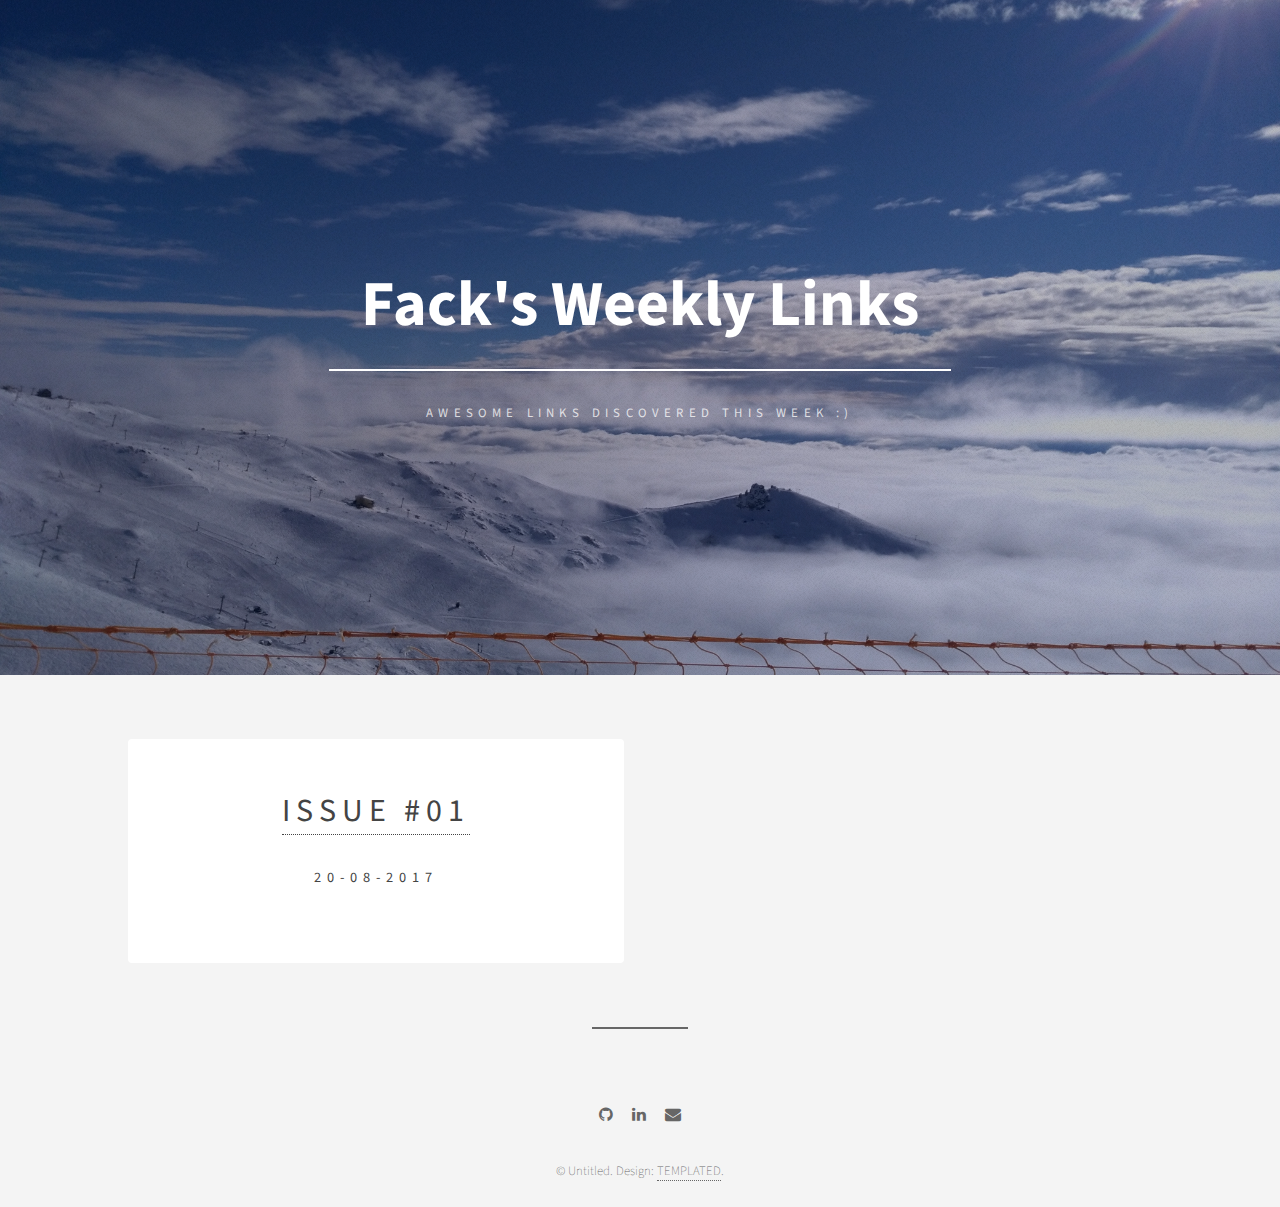
==== index.html @ d1f55b64 "initial commit - first issue" ====
<!DOCTYPE HTML>
<!--
	Epilogue by TEMPLATED
	templated.co @templatedco
	Released for free under the Creative Commons Attribution 3.0 license (templated.co/license)
-->
<html>
	<head>
		<title>Weekly Links</title>
		<meta charset="utf-8" />
		<meta name="viewport" content="width=device-width, initial-scale=1" />
		<link rel="stylesheet" href="assets/css/main.css" />
	</head>
  <body>
    <!-- Header -->
    <header id="header" class="alt">
      <div class="inner">
        <h1><a href="./index.html">Fack's Weekly Links</a></h1>
        <p>Awesome links discovered this week :)</p>
      </div>
    </header>

    <!-- Wrapper -->
    <div id="wrapper">
      <!-- Items -->
      <section class="main items">
        <article class="item">
          <h1><a href="./issues/01.html">Issue #01</a></h1>
          <h5>20-08-2017</h2>
        </article>
      </section>
      <!-- Footer -->
      <footer id="footer">
        <ul class="icons">
          <li><a href="https://github.com/Fblind" class="icon fa-github"><span class="label">Github</span></a></li>
          <li><a href="https://www.linkedin.com/in/facundo-soria-guerrero-425a5695" class="icon fa-linkedin"><span class="label">LinkedIn</span></a></li>
          <li><a href="mailto:fblind@gmail.com" class="icon fa-envelope"><span class="label">Email</span></a></li>
        </ul>
        <p class="copyright">&copy; Untitled. Design: <a href="https://templated.co">TEMPLATED</a>.</p>
      </footer>
    </div>

		<!-- Scripts -->
    <script src="assets/js/jquery.min.js"></script>
    <script src="assets/js/skel.min.js"></script>
    <script src="assets/js/util.js"></script>
    <script src="assets/js/main.js"></script>
	</body>
</html>
---- assets/css/main.css ----
@import url(font-awesome.min.css);
@import url("https://fonts.googleapis.com/css?family=Pacifico|Source+Sans+Pro:200,400");

/*
	Epilogue by TEMPLATED
	templated.co @templatedco
	Released for free under the Creative Commons Attribution 3.0 license (templated.co/license)
*/

/* Reset */

	html, body, div, span, applet, object, iframe, h1, h2, h3, h4, h5, h6, p, blockquote, pre, a, abbr, acronym, address, big, cite, code, del, dfn, em, img, ins, kbd, q, s, samp, small, strike, strong, sub, sup, tt, var, b, u, i, center, dl, dt, dd, ol, ul, li, fieldset, form, label, legend, table, caption, tbody, tfoot, thead, tr, th, td, article, aside, canvas, details, embed, figure, figcaption, footer, header, hgroup, menu, nav, output, ruby, section, summary, time, mark, audio, video {
		margin: 0;
		padding: 0;
		border: 0;
		font-size: 100%;
		font: inherit;
		vertical-align: baseline;
	}

	article, aside, details, figcaption, figure, footer, header, hgroup, menu, nav, section {
		display: block;
	}

	body {
		line-height: 1;
	}

	ol, ul {
		list-style: none;
	}

	blockquote, q {
		quotes: none;
	}

	blockquote:before, blockquote:after, q:before, q:after {
		content: '';
		content: none;
	}

	table {
		border-collapse: collapse;
		border-spacing: 0;
	}

	body {
		-webkit-text-size-adjust: none;
	}

/* Box Model */

	*, *:before, *:after {
		-moz-box-sizing: border-box;
		-webkit-box-sizing: border-box;
		box-sizing: border-box;
	}

/* Basic */

	@-ms-viewport {
		width: device-width;
	}

	body {
		-ms-overflow-style: scrollbar;
	}

	@media screen and (max-width: 480px) {

		html, body {
			min-width: 320px;
		}

	}

	body {
		background: #f4f4f4;
	}

		body.is-loading *, body.is-loading *:before, body.is-loading *:after {
			-moz-animation: none !important;
			-webkit-animation: none !important;
			-ms-animation: none !important;
			animation: none !important;
			-moz-transition: none !important;
			-webkit-transition: none !important;
			-ms-transition: none !important;
			transition: none !important;
		}

/* Type */

	body {
		background-color: #f4f4f4;
		color: #666666;
	}

	body, input, select, textarea {
		font-family: "Source Sans Pro", Helvetica, sans-serif;
		font-size: 17pt;
		font-weight: 200;
		line-height: 1.65;
	}

		@media screen and (max-width: 1680px) {

			body, input, select, textarea {
				font-size: 13pt;
			}

		}

		@media screen and (max-width: 1280px) {

			body, input, select, textarea {
				font-size: 12pt;
			}

		}

		@media screen and (max-width: 360px) {

			body, input, select, textarea {
				font-size: 11pt;
			}

		}

	a {
		-moz-transition: color 0.2s ease, border-bottom-color 0.2s ease;
		-webkit-transition: color 0.2s ease, border-bottom-color 0.2s ease;
		-ms-transition: color 0.2s ease, border-bottom-color 0.2s ease;
		transition: color 0.2s ease, border-bottom-color 0.2s ease;
		text-decoration: none;
		border-bottom: dotted 1px;
	}

		a:hover {
			border-bottom-color: transparent;
		}

	strong, b {
		font-weight: 400;
	}

	em, i {
		font-style: italic;
	}

	p {
		margin: 0 0 2em 0;
	}

	h1, h2, h3, h4, h5, h6 {
		font-weight: 400;
		line-height: 1.5;
		margin: 0 0 1em 0;
		text-transform: uppercase;
		letter-spacing: 0.375rem;
	}

		h1 a, h2 a, h3 a, h4 a, h5 a, h6 a {
			color: inherit;
			text-decoration: none;
		}

	h1 {
		font-size: 2em;
	}

	h2 {
		font-size: 1.75em;
	}

	h3 {
		font-size: 1.25em;
	}

	h4 {
		font-size: 1em;
	}

	h5 {
		font-size: 0.9em;
	}

	h6 {
		font-size: 0.7em;
	}

	@media screen and (max-width: 736px) {

		h1 {
			font-size: 1.5em;
		}

		h2 {
			font-size: 1.25em;
		}

		h3 {
			font-size: 1em;
		}

	}

	sub {
		font-size: 0.8em;
		position: relative;
		top: 0.5em;
	}

	sup {
		font-size: 0.8em;
		position: relative;
		top: -0.5em;
	}

	blockquote {
		border-left: solid 4px;
		font-style: italic;
		margin: 0 0 2em 0;
		padding: 0.5em 0 0.5em 2em;
	}

	code {
		border-radius: 4px;
		border: solid 1px;
		font-family: "Courier New", monospace;
		font-size: 0.9em;
		margin: 0 0.25em;
		padding: 0.25em 0.65em;
	}

	pre {
		-webkit-overflow-scrolling: touch;
		font-family: "Courier New", monospace;
		font-size: 0.9em;
		margin: 0 0 2em 0;
	}

		pre code {
			display: block;
			line-height: 1.75;
			padding: 1em 1.5em;
			overflow-x: auto;
		}

	hr {
		border: 0;
		border-bottom: solid 1px;
		margin: 2em 0;
	}

		hr.major {
			margin: 3em 0;
		}

	.align-left {
		text-align: left;
	}

	.align-center {
		text-align: center;
	}

	.align-right {
		text-align: right;
	}

	input, select, textarea {
		color: #444444;
	}

	a {
		color: inherit;
	}

		a:hover {
			color: #EF6480 !important;
		}

	strong, b {
		color: #444444;
	}

	h1, h2, h3, h4, h5, h6 {
		color: #444444;
	}

	blockquote {
		border-left-color: #666666;
	}

	code {
		background: rgba(144, 144, 144, 0.075);
		border-color: #666666;
	}

	hr {
		border-bottom-color: #666666;
	}

/* Box */

	.box {
		border-radius: 4px;
		border: solid 1px;
		margin-bottom: 2em;
		padding: 1.5em;
	}

		.box > :last-child,
		.box > :last-child > :last-child,
		.box > :last-child > :last-child > :last-child {
			margin-bottom: 0;
		}

		.box.alt {
			border: 0;
			border-radius: 0;
			padding: 0;
		}

	.box {
		border-color: #666666;
	}

/* Button */

	input[type="submit"],
	input[type="reset"],
	input[type="button"],
	button,
	.button {
		-moz-appearance: none;
		-webkit-appearance: none;
		-ms-appearance: none;
		appearance: none;
		-moz-transition: box-shadow 0.2s ease-in-out, background-color 0.2s ease-in-out, color 0.2s ease-in-out;
		-webkit-transition: box-shadow 0.2s ease-in-out, background-color 0.2s ease-in-out, color 0.2s ease-in-out;
		-ms-transition: box-shadow 0.2s ease-in-out, background-color 0.2s ease-in-out, color 0.2s ease-in-out;
		transition: box-shadow 0.2s ease-in-out, background-color 0.2s ease-in-out, color 0.2s ease-in-out;
		border-radius: 4px;
		border: 0;
		cursor: pointer;
		display: inline-block;
		font-weight: 400;
		height: 3.5em;
		line-height: 3.5em;
		padding: 0 2em 0 2.375em;
		text-align: center;
		text-decoration: none;
		white-space: nowrap;
		text-transform: uppercase;
		letter-spacing: 0.325em;
		font-size: 0.725em;
	}

		input[type="submit"].icon:before,
		input[type="reset"].icon:before,
		input[type="button"].icon:before,
		button.icon:before,
		.button.icon:before {
			margin-right: 0.5em;
		}

		input[type="submit"].fit,
		input[type="reset"].fit,
		input[type="button"].fit,
		button.fit,
		.button.fit {
			display: block;
			margin: 0 0 1em 0;
			width: 100%;
		}

		input[type="submit"].big,
		input[type="reset"].big,
		input[type="button"].big,
		button.big,
		.button.big {
			font-size: 0.8em;
			padding: 0 2.5em 0 2.875em;
			height: 3.75em;
			line-height: 3.75em;
		}

		input[type="submit"].disabled, input[type="submit"]:disabled,
		input[type="reset"].disabled,
		input[type="reset"]:disabled,
		input[type="button"].disabled,
		input[type="button"]:disabled,
		button.disabled,
		button:disabled,
		.button.disabled,
		.button:disabled {
			-moz-pointer-events: none;
			-webkit-pointer-events: none;
			-ms-pointer-events: none;
			pointer-events: none;
			opacity: 0.25;
		}

		@media screen and (max-width: 480px) {

			input[type="submit"],
			input[type="reset"],
			input[type="button"],
			button,
			.button {
				padding: 0;
			}

		}

	input[type="submit"],
	input[type="reset"],
	input[type="button"],
	button,
	.button {
		background-color: transparent;
		box-shadow: inset 0 0 0 2px #666666;
		color: #444444 !important;
	}

		input[type="submit"]:hover,
		input[type="reset"]:hover,
		input[type="button"]:hover,
		button:hover,
		.button:hover {
			color: #EF6480 !important;
			box-shadow: inset 0 0 0 2px #EF6480;
		}

		input[type="submit"]:active,
		input[type="reset"]:active,
		input[type="button"]:active,
		button:active,
		.button:active {
			background-color: rgba(239, 100, 128, 0.15);
		}

		input[type="submit"].icon:before,
		input[type="reset"].icon:before,
		input[type="button"].icon:before,
		button.icon:before,
		.button.icon:before {
			color: #999999;
		}

/* Form */

	form {
		margin: 0 0 2em 0;
	}

	label {
		display: block;
		font-size: 0.9em;
		font-weight: 400;
		margin: 0 0 1em 0;
	}

	input[type="text"],
	input[type="password"],
	input[type="email"],
	select,
	textarea {
		-moz-appearance: none;
		-webkit-appearance: none;
		-ms-appearance: none;
		appearance: none;
		border-radius: 4px;
		border: none;
		border: solid 1px;
		color: inherit;
		display: block;
		outline: 0;
		padding: 0 1em;
		text-decoration: none;
		width: 100%;
	}

		input[type="text"]:invalid,
		input[type="password"]:invalid,
		input[type="email"]:invalid,
		select:invalid,
		textarea:invalid {
			box-shadow: none;
		}

	.select-wrapper {
		text-decoration: none;
		display: block;
		position: relative;
	}

		.select-wrapper:before {
			-moz-osx-font-smoothing: grayscale;
			-webkit-font-smoothing: antialiased;
			font-family: FontAwesome;
			font-style: normal;
			font-weight: normal;
			text-transform: none !important;
		}

		.select-wrapper:before {
			content: '\f078';
			display: block;
			height: 2.75em;
			line-height: 2.75em;
			pointer-events: none;
			position: absolute;
			right: 0;
			text-align: center;
			top: 0;
			width: 2.75em;
		}

		.select-wrapper select::-ms-expand {
			display: none;
		}

	input[type="text"],
	input[type="password"],
	input[type="email"],
	select {
		height: 2.75em;
	}

	textarea {
		padding: 0.75em 1em;
	}

	input[type="checkbox"],
	input[type="radio"] {
		-moz-appearance: none;
		-webkit-appearance: none;
		-ms-appearance: none;
		appearance: none;
		display: block;
		float: left;
		margin-right: -2em;
		opacity: 0;
		width: 1em;
		z-index: -1;
	}

		input[type="checkbox"] + label,
		input[type="radio"] + label {
			text-decoration: none;
			cursor: pointer;
			display: inline-block;
			font-size: 1em;
			font-weight: 200;
			padding-left: 2.4em;
			padding-right: 0.75em;
			position: relative;
		}

			input[type="checkbox"] + label:before,
			input[type="radio"] + label:before {
				-moz-osx-font-smoothing: grayscale;
				-webkit-font-smoothing: antialiased;
				font-family: FontAwesome;
				font-style: normal;
				font-weight: normal;
				text-transform: none !important;
			}

			input[type="checkbox"] + label:before,
			input[type="radio"] + label:before {
				border-radius: 4px;
				border: solid 1px;
				content: '';
				display: inline-block;
				height: 1.65em;
				left: 0;
				line-height: 1.58125em;
				position: absolute;
				text-align: center;
				top: 0;
				width: 1.65em;
			}

		input[type="checkbox"]:checked + label:before,
		input[type="radio"]:checked + label:before {
			content: '\f00c';
		}

	input[type="checkbox"] + label:before {
		border-radius: 4px;
	}

	input[type="radio"] + label:before {
		border-radius: 100%;
	}

	::-webkit-input-placeholder {
		opacity: 1.0;
	}

	:-moz-placeholder {
		opacity: 1.0;
	}

	::-moz-placeholder {
		opacity: 1.0;
	}

	:-ms-input-placeholder {
		opacity: 1.0;
	}

	.formerize-placeholder {
		opacity: 1.0;
	}

	label {
		color: #444444;
	}

	input[type="text"],
	input[type="password"],
	input[type="email"],
	select,
	textarea {
		background: rgba(144, 144, 144, 0.075);
		border-color: #666666;
	}

		input[type="text"]:focus,
		input[type="password"]:focus,
		input[type="email"]:focus,
		select:focus,
		textarea:focus {
			border-color: #EF6480;
			box-shadow: 0 0 0 1px #EF6480;
		}

	.select-wrapper:before {
		color: #666666;
	}

	input[type="checkbox"] + label,
	input[type="radio"] + label {
		color: #666666;
	}

		input[type="checkbox"] + label:before,
		input[type="radio"] + label:before {
			background: rgba(144, 144, 144, 0.075);
			border-color: #666666;
		}

	input[type="checkbox"]:checked + label:before,
	input[type="radio"]:checked + label:before {
		background-color: #EF6480;
		border-color: #EF6480;
		color: #ffffff;
	}

	input[type="checkbox"]:focus + label:before,
	input[type="radio"]:focus + label:before {
		border-color: #EF6480;
		box-shadow: 0 0 0 1px #EF6480;
	}

	::-webkit-input-placeholder {
		color: #999999 !important;
	}

	:-moz-placeholder {
		color: #999999 !important;
	}

	::-moz-placeholder {
		color: #999999 !important;
	}

	:-ms-input-placeholder {
		color: #999999 !important;
	}

	.formerize-placeholder {
		color: #999999 !important;
	}

/* Icon */

	.icon {
		text-decoration: none;
		border-bottom: none;
		position: relative;
	}

		.icon:before {
			-moz-osx-font-smoothing: grayscale;
			-webkit-font-smoothing: antialiased;
			font-family: FontAwesome;
			font-style: normal;
			font-weight: normal;
			text-transform: none !important;
		}

		.icon > .label {
			display: none;
		}

		.icon.major {
			display: block;
			margin: 0 0 1.5em 0;
		}

			.icon.major:before {
				cursor: default;
				font-size: 2.5rem;
				box-shadow: inset 0 0 0 2px #666666;
				width: 2.5em;
				height: 2.5em;
				line-height: 2.5em;
				display: inline-block;
				border-radius: 100%;
				color: #666666;
			}

		@media screen and (max-width: 736px) {

			.icon.major:before {
				font-size: 2rem;
			}

		}

/* Image */

	.image {
		border-radius: 4px;
		border: 0;
		display: inline-block;
		position: relative;
	}

		.image img {
			border-radius: 4px;
			display: block;
		}

		.image.left, .image.right {
			max-width: 40%;
		}

			.image.left img, .image.right img {
				width: 100%;
			}

		.image.left {
			float: left;
			margin: 0 1.5em 1em 0;
			top: 0.25em;
		}

		.image.right {
			float: right;
			margin: 0 0 1em 1.5em;
			top: 0.25em;
		}

		.image.fit {
			display: block;
			margin: 0 0 2em 0;
			width: 100%;
		}

			.image.fit img {
				width: 100%;
			}

		.image.main {
			display: block;
			margin: 0 0 3em 0;
			width: 100%;
		}

			.image.main img {
				width: 100%;
			}

/* List */

	ol {
		list-style: decimal;
		margin: 0 0 2em 0;
		padding-left: 1.25em;
	}

		ol li {
			padding-left: 0.25em;
		}

	ul {
		list-style: disc;
		margin: 0 0 2em 0;
		padding-left: 1em;
	}

		ul li {
			padding-left: 0.5em;
		}

		ul.alt {
			list-style: none;
			padding-left: 0;
		}

			ul.alt li {
				border-top: solid 1px;
				padding: 0.5em 0;
			}

				ul.alt li:first-child {
					border-top: 0;
					padding-top: 0;
				}

		ul.icons {
			cursor: default;
			list-style: none;
			padding-left: 0;
		}

			ul.icons li {
				display: inline-block;
				padding: 0 1em 0 0;
			}

				ul.icons li:last-child {
					padding-right: 0;
				}

		ul.actions {
			cursor: default;
			list-style: none;
			padding-left: 0;
		}

			ul.actions li {
				display: inline-block;
				padding: 0 1em 0 0;
				vertical-align: middle;
			}

				ul.actions li:last-child {
					padding-right: 0;
				}

			ul.actions.small li {
				padding: 0 0.5em 0 0;
			}

			ul.actions.vertical li {
				display: block;
				padding: 1em 0 0 0;
			}

				ul.actions.vertical li:first-child {
					padding-top: 0;
				}

				ul.actions.vertical li > * {
					margin-bottom: 0;
				}

			ul.actions.vertical.small li {
				padding: 0.5em 0 0 0;
			}

				ul.actions.vertical.small li:first-child {
					padding-top: 0;
				}

			ul.actions.fit {
				display: table;
				margin-left: -1em;
				padding: 0;
				table-layout: fixed;
				width: calc(100% + 1em);
			}

				ul.actions.fit li {
					display: table-cell;
					padding: 0 0 0 1em;
				}

					ul.actions.fit li > * {
						margin-bottom: 0;
					}

				ul.actions.fit.small {
					margin-left: -0.5em;
					width: calc(100% + 0.5em);
				}

					ul.actions.fit.small li {
						padding: 0 0 0 0.5em;
					}

			@media screen and (max-width: 480px) {

				ul.actions {
					margin: 0 0 2em 0;
				}

					ul.actions li {
						padding: 1em 0 0 0;
						display: block;
						text-align: center;
						width: 100%;
					}

						ul.actions li:first-child {
							padding-top: 0;
						}

						ul.actions li > * {
							width: 100%;
							margin: 0 !important;
						}

					ul.actions.small li {
						padding: 0.5em 0 0 0;
					}

						ul.actions.small li:first-child {
							padding-top: 0;
						}

			}

	dl {
		margin: 0 0 2em 0;
	}

		dl dt {
			display: block;
			font-weight: 400;
			margin: 0 0 1em 0;
		}

		dl dd {
			margin-left: 2em;
		}

	ul.alt li {
		border-top-color: #666666;
	}

/* Table */

	.table-wrapper {
		-webkit-overflow-scrolling: touch;
		overflow-x: auto;
	}

	table {
		margin: 0 0 2em 0;
		width: 100%;
	}

		table tbody tr {
			border: solid 1px;
			border-left: 0;
			border-right: 0;
		}

		table td {
			padding: 0.75em 0.75em;
		}

		table th {
			font-size: 0.9em;
			font-weight: 400;
			padding: 0 0.75em 0.75em 0.75em;
			text-align: left;
		}

		table thead {
			border-bottom: solid 2px;
		}

		table tfoot {
			border-top: solid 2px;
		}

		table.alt {
			border-collapse: separate;
		}

			table.alt tbody tr td {
				border: solid 1px;
				border-left-width: 0;
				border-top-width: 0;
			}

				table.alt tbody tr td:first-child {
					border-left-width: 1px;
				}

			table.alt tbody tr:first-child td {
				border-top-width: 1px;
			}

			table.alt thead {
				border-bottom: 0;
			}

			table.alt tfoot {
				border-top: 0;
			}

	table tbody tr {
		border-color: #666666;
	}

		table tbody tr:nth-child(2n + 1) {
			background-color: rgba(144, 144, 144, 0.075);
		}

	table th {
		color: #444444;
	}

	table thead {
		border-bottom-color: #666666;
	}

	table tfoot {
		border-top-color: #666666;
	}

	table.alt tbody tr td {
		border-color: #666666;
	}

/* Item */

	.item {
		padding: 3em 3em 1em 3em;
		background-color: #ffffff;
		border-radius: 4px;
		text-align: center;
		height: 14em;
	}

		.item header {
			border-top-left-radius: 4px;
			border-top-right-radius: 4px;
			margin: -3em 0 3em -3em;
			width: calc(100% + 6em);
			height: 15em;
			display: -moz-flex;
			display: -webkit-flex;
			display: -ms-flex;
			display: flex;
			-moz-align-items: center;
			-webkit-align-items: center;
			-ms-align-items: center;
			align-items: center;
			-moz-justify-content: center;
			-webkit-justify-content: center;
			-ms-justify-content: center;
			justify-content: center;
			background-color: #444;
			color: rgba(255, 255, 255, 0.75);
			position: relative;
			overflow: hidden;
		}

			.item header input, .item header select, .item header textarea {
				color: #ffffff;
			}

			.item header a {
				color: inherit;
			}

				.item header a:hover {
					color: #EF6480 !important;
				}

			.item header strong, .item header b {
				color: #ffffff;
			}

			.item header h1, .item header h2, .item header h3, .item header h4, .item header h5, .item header h6 {
				color: #ffffff;
			}

			.item header blockquote {
				border-left-color: #ffffff;
			}

			.item header code {
				background: rgba(255, 255, 255, 0.075);
				border-color: #ffffff;
			}

			.item header hr {
				border-bottom-color: #ffffff;
			}

			.item header a {
				-moz-transition: -moz-transform 0.2s ease;
				-webkit-transition: -webkit-transform 0.2s ease;
				-ms-transition: -ms-transform 0.2s ease;
				transition: transform 0.2s ease;
				background-size: cover;
				background-position: center;
				background-repeat: no-repeat;
				position: absolute;
				top: 0;
				left: 0;
				width: 100%;
				height: 100%;
				display: block;
			}

				.item header a:before {
					content: '';
					display: block;
					position: absolute;
					top: 0;
					left: 0;
					width: 100%;
					height: 100%;
					background-color: rgba(0, 0, 0, 0.25);
					background-image: url("images/overlay.png");
				}

			.item header:hover a {
				-moz-transform: scale(1.1);
				-webkit-transform: scale(1.1);
				-ms-transform: scale(1.1);
				transform: scale(1.1);
			}

			.item header > * {
				position: relative;
				z-index: 1;
			}

			.item header h3 {
				margin: 0;
				-moz-pointer-events: none;
				-webkit-pointer-events: none;
				-ms-pointer-events: none;
				pointer-events: none;
			}

	.items {
		display: -moz-flex;
		display: -webkit-flex;
		display: -ms-flex;
		display: flex;
		-moz-flex-wrap: wrap;
		-webkit-flex-wrap: wrap;
		-ms-flex-wrap: wrap;
		flex-wrap: wrap;
		width: calc(100% + 2em);
		margin: -2em 0 0 -2em;
	}

		.items .item {
			margin: 2em 0 0 2em;
			width: calc(50% - 2em);
		}

	@media screen and (max-width: 980px) {

		.item header {
			height: 25em;
		}

		.items {
			-moz-flex-direction: column;
			-webkit-flex-direction: column;
			-ms-flex-direction: column;
			flex-direction: column;
			-moz-flex-wrap: nowrap;
			-webkit-flex-wrap: nowrap;
			-ms-flex-wrap: nowrap;
			flex-wrap: nowrap;
			width: 100%;
			margin: 0;
		}

			.items .item {
				width: 100%;
				margin: 0 0 2em 0;
			}

				.items .item:last-child {
					margin-bottom: 0;
				}

	}

	@media screen and (max-width: 736px) {

		.item header {
			height: 15em;
		}

		.items .item {
			margin: 0 0 1em 0;
		}

	}

	@media screen and (max-width: 480px) {

		.item {
			padding: 2em 1em 0.1em 1em;
		}

			.item header {
				height: 12em;
				margin: -2em 0 2em -1em;
				width: calc(100% + 2em);
			}

	}

/* Wrapper */

	#wrapper {
		width: 64em;
		margin: 0 auto;
		max-width: calc(100% - 4em);
		padding: 4em 0 0 0;
	}

		#wrapper > .main {
			margin-bottom: 4em;
		}

		@media screen and (max-width: 980px) {

			#wrapper {
				padding: 2em 0 2em 0;
			}

				#wrapper > .main {
					margin-bottom: 2em;
				}

		}

		@media screen and (max-width: 736px) {

			#wrapper {
				max-width: calc(100% - 2em);
				padding: 1em 0 0.1em 0;
			}

				#wrapper > .main {
					margin-bottom: 1em;
				}

		}

/* Header */

	#header {
		background-color: #444;
		color: rgba(255, 255, 255, 0.75);
		display: -moz-flex;
		display: -webkit-flex;
		display: -ms-flex;
		display: flex;
		-moz-align-items: center;
		-webkit-align-items: center;
		-ms-align-items: center;
		align-items: center;
		-moz-justify-content: center;
		-webkit-justify-content: center;
		-ms-justify-content: center;
		justify-content: center;
		-moz-flex-direction: column;
		-webkit-flex-direction: column;
		-ms-flex-direction: column;
		flex-direction: column;
		padding: 8em 0 6em 0;
		background-image: url("../../images/hoyita.jpg");
		background-size: cover;
		background-position: center;
		background-attachment: fixed;
		text-align: center;
		position: relative;
		cursor: default;
	}

		#header input, #header select, #header textarea {
			color: #ffffff;
		}

		#header a {
			color: inherit;
		}

			#header a:hover {
				color: #EF6480 !important;
			}

		#header strong, #header b {
			color: #ffffff;
		}

		#header h1, #header h2, #header h3, #header h4, #header h5, #header h6 {
			color: #ffffff;
		}

		#header blockquote {
			border-left-color: #ffffff;
		}

		#header code {
			background: rgba(255, 255, 255, 0.075);
			border-color: #ffffff;
		}

		#header hr {
			border-bottom-color: #ffffff;
		}

		#header:before {
			content: '';
			display: block;
			position: absolute;
			top: 0;
			left: 0;
			width: 100%;
			height: 100%;
			background-color: rgba(0, 0, 0, 0.25);
			background-image: url("images/overlay.png");
		}

		#header h1 {
			margin-bottom: 0.5em;
		}

		#header h1 a {
			border-bottom: none;
		}

		#header h1 a:hover {
			color: inherit !important;
		}

		#header .inner {
			position: relative;
			z-index: 1;
		}

		#header.alt {
			height: 20em;
			min-height: 20em;
			min-height: 75vh;
		}

			#header.alt:before {
				-moz-transition: background-color 3s ease;
				-webkit-transition: background-color 3s ease;
				-ms-transition: background-color 3s ease;
				transition: background-color 3s ease;
				-moz-transition-delay: 1s;
				-webkit-transition-delay: 1s;
				-ms-transition-delay: 1s;
				transition-delay: 1s;
			}

			#header.alt h1 {
				font-size: 4em;
				padding: 0 0.5em 0.25em 0.5em;
				border-bottom: solid 2px #ffffff;
				font-weight: 200;
				font-family: "Source Sans Pro", Helvetica, sans-serif; /*"Pacifico", cursive;*/
				text-transform: none;
				letter-spacing: 0;
				font-weight: bold;
			}

			#header.alt p {
				text-transform: uppercase;
				letter-spacing: 0.325rem;
				font-weight: 400;
				font-size: 0.8em;
				padding: 0 1.25em;
			}

			#header.alt .inner {
				-moz-transition: opacity 2s ease;
				-webkit-transition: opacity 2s ease;
				-ms-transition: opacity 2s ease;
				transition: opacity 2s ease;
				opacity: 1;
			}

		body.is-loading #header.alt:before {
			background-color: black;
		}

		body.is-loading #header.alt .inner {
			opacity: 0;
		}

		@media screen and (max-width: 1280px) {

			#header {
				background-attachment: scroll;
			}

		}

		@media screen and (max-width: 736px) {

			#header {
				padding: 4em 2em 2em 2em;
			}

				#header.alt h1 {
					font-size: 2.5em;
					padding-left: 0;
					padding-right: 0;
				}

				#header.alt p {
					padding: 0;
				}

				#header.alt .inner {
					max-width: 20em;
				}

		}

/* Main */

	#main {
		padding: 4em 4em 2em 4em;
		background-color: #ffffff;
		border-radius: 4px;
	}

	#main ul{
		padding-left: 2em;
	}

		#main > header:first-child {
			text-align: center;
		}

		@media screen and (max-width: 736px) {

			#main {
				padding: 2em 2em 0.1em 2em;
			}

		}

		@media screen and (max-width: 480px) {

			#main {
				padding: 2em 1em 0.1em 1em;
			}

		}

/* Intro */

	#intro {
		padding: 4em 4em 2em 4em;
		background-color: #ffffff;
		border-radius: 4px;
		text-align: center;
	}

		@media screen and (max-width: 736px) {

			#intro {
				padding: 2em 2em 0.1em 2em;
			}

		}

		@media screen and (max-width: 480px) {

			#intro {
				padding: 2em 1em 0.1em 1em;
			}

				#intro p br {
					display: none;
				}

		}

/* CTA */

	#cta {
		padding: 2em 0 0.1em 0;
		text-align: center;
	}

		@media screen and (max-width: 736px) {

			#cta {
				padding: 2em 2em 0.1em 2em;
			}

		}

		@media screen and (max-width: 480px) {

			#cta {
				padding: 2em 1em 0.1em 1em;
			}

				#cta p br {
					display: none;
				}

		}

/* Footer */

	#footer {
		text-align: center;
		margin-top: 4em;
	}

		#footer a {
			color: inherit;
		}

		#footer:before {
			content: '';
			display: inline-block;
			width: 6em;
			height: 2px;
			background-color: #666666;
			margin-bottom: 4em;
		}

		#footer .copyright {
			font-size: 0.8em;
		}

		@media screen and (max-width: 736px) {

			#footer {
				margin-top: 2em;
			}

				#footer:before {
					margin-bottom: 2em;
				}

		}
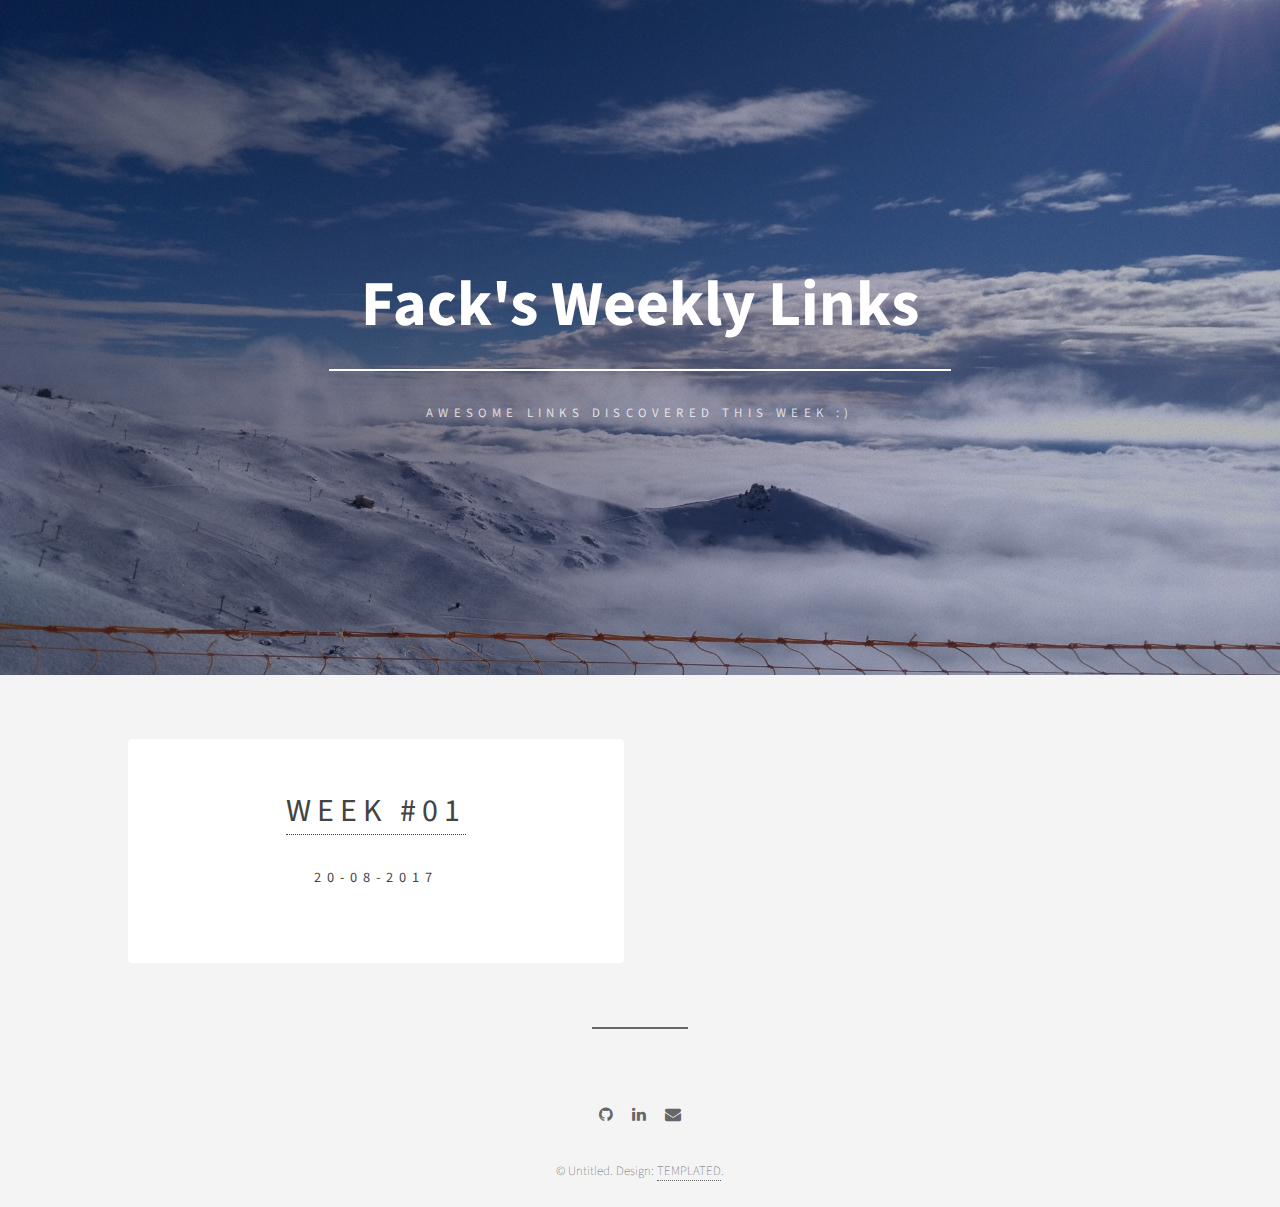
==== commit 44e262dd: "Change issues for weeks" ====
--- a/index.html
+++ b/index.html
@@ -25,7 +25,7 @@
       <!-- Items -->
       <section class="main items">
         <article class="item">
-          <h1><a href="./issues/01.html">Issue #01</a></h1>
+          <h1><a href="./weeks/01.html">Week #01</a></h1>
           <h5>20-08-2017</h2>
         </article>
       </section>
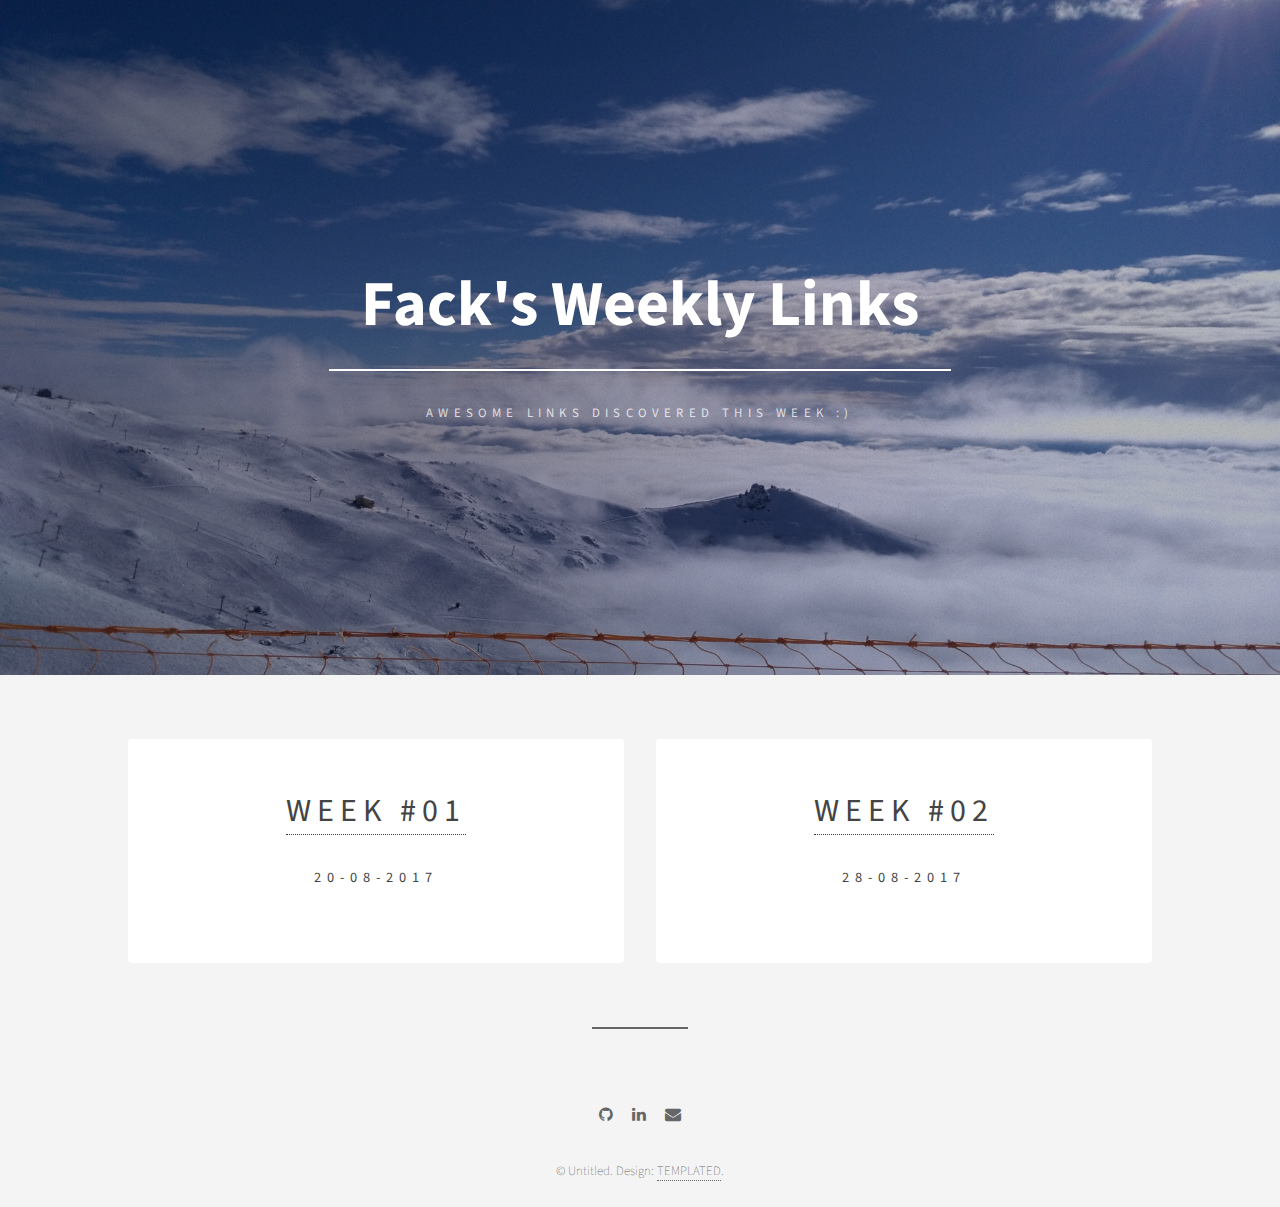
==== commit 80d8949c: "Week 02" ====
--- a/index.html
+++ b/index.html
@@ -28,6 +28,10 @@
           <h1><a href="./weeks/01.html">Week #01</a></h1>
           <h5>20-08-2017</h2>
         </article>
+        <article class="item">
+          <h1><a href="./weeks/02.html">Week #02</a></h1>
+          <h5>28-08-2017</h2>
+        </article>
       </section>
       <!-- Footer -->
       <footer id="footer">
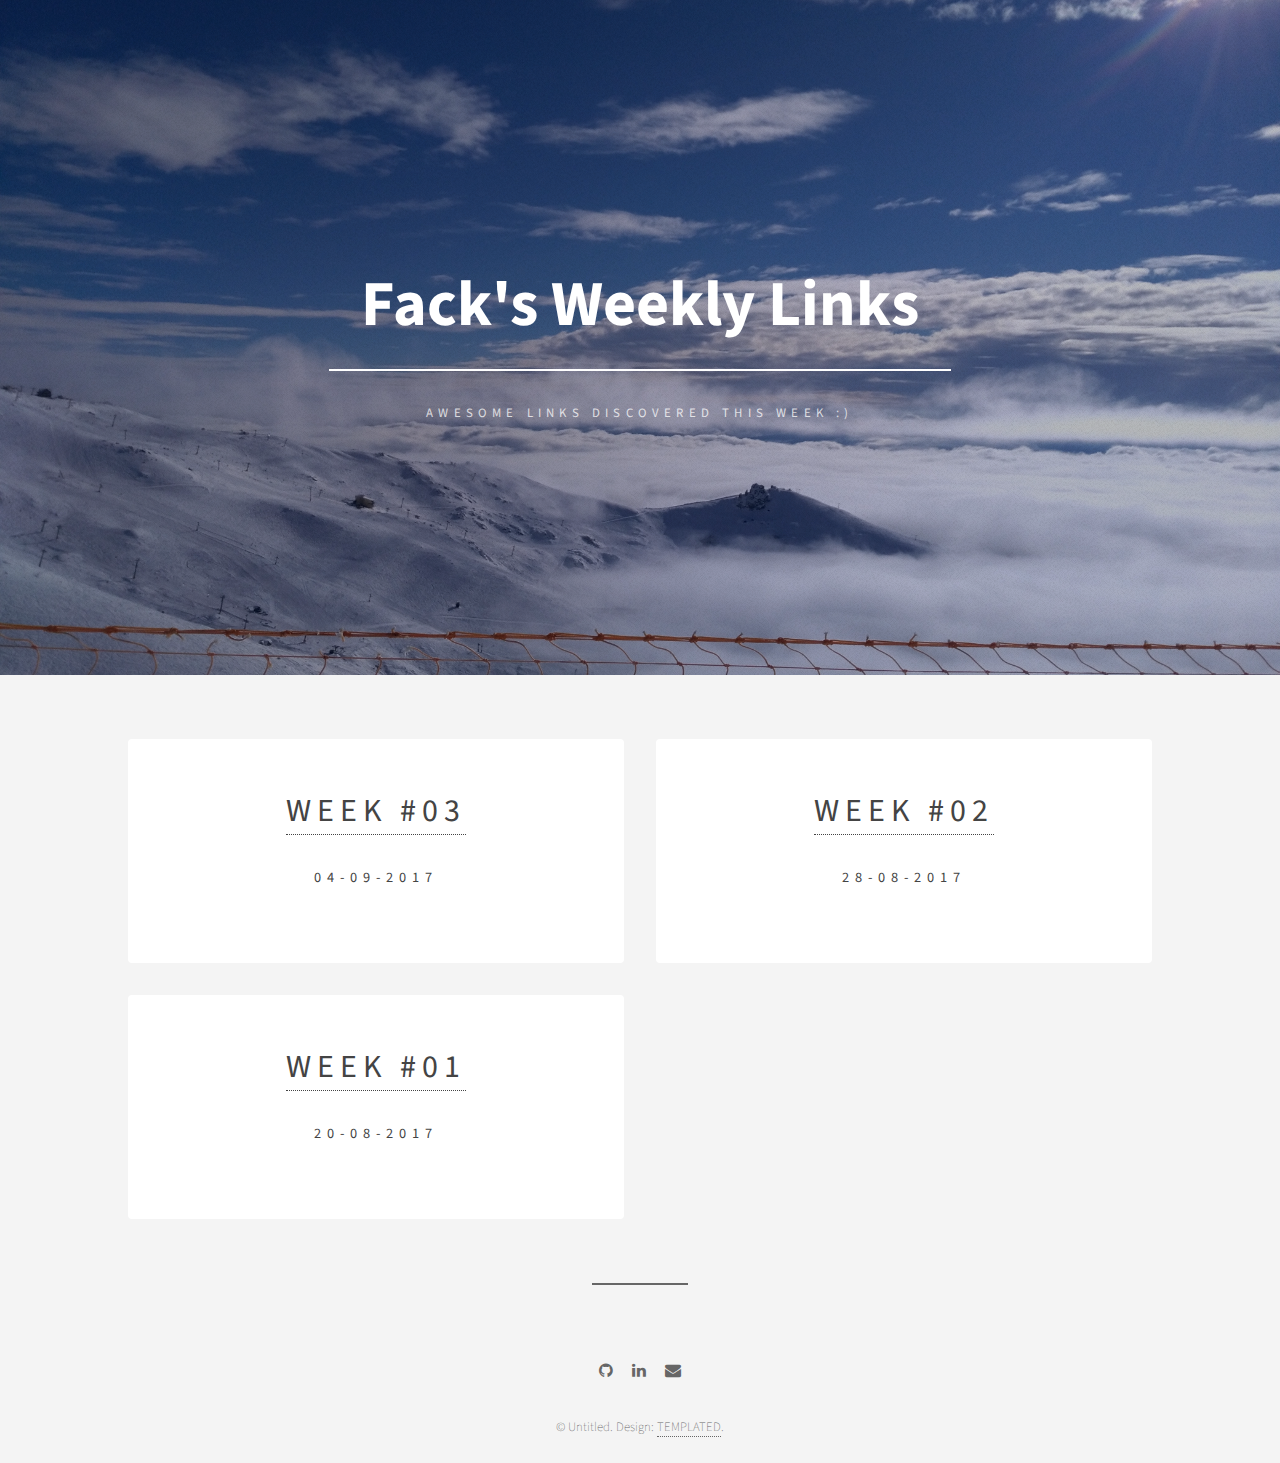
==== commit a379d80b: "Add week #" ====
--- a/index.html
+++ b/index.html
@@ -25,12 +25,16 @@
       <!-- Items -->
       <section class="main items">
         <article class="item">
-          <h1><a href="./weeks/01.html">Week #01</a></h1>
-          <h5>20-08-2017</h2>
+          <h1><a href="./weeks/03.html">Week #03</a></h1>
+          <h5>04-09-2017</h2>
         </article>
         <article class="item">
           <h1><a href="./weeks/02.html">Week #02</a></h1>
           <h5>28-08-2017</h2>
+        </article>
+        <article class="item">
+          <h1><a href="./weeks/01.html">Week #01</a></h1>
+          <h5>20-08-2017</h2>
         </article>
       </section>
       <!-- Footer -->
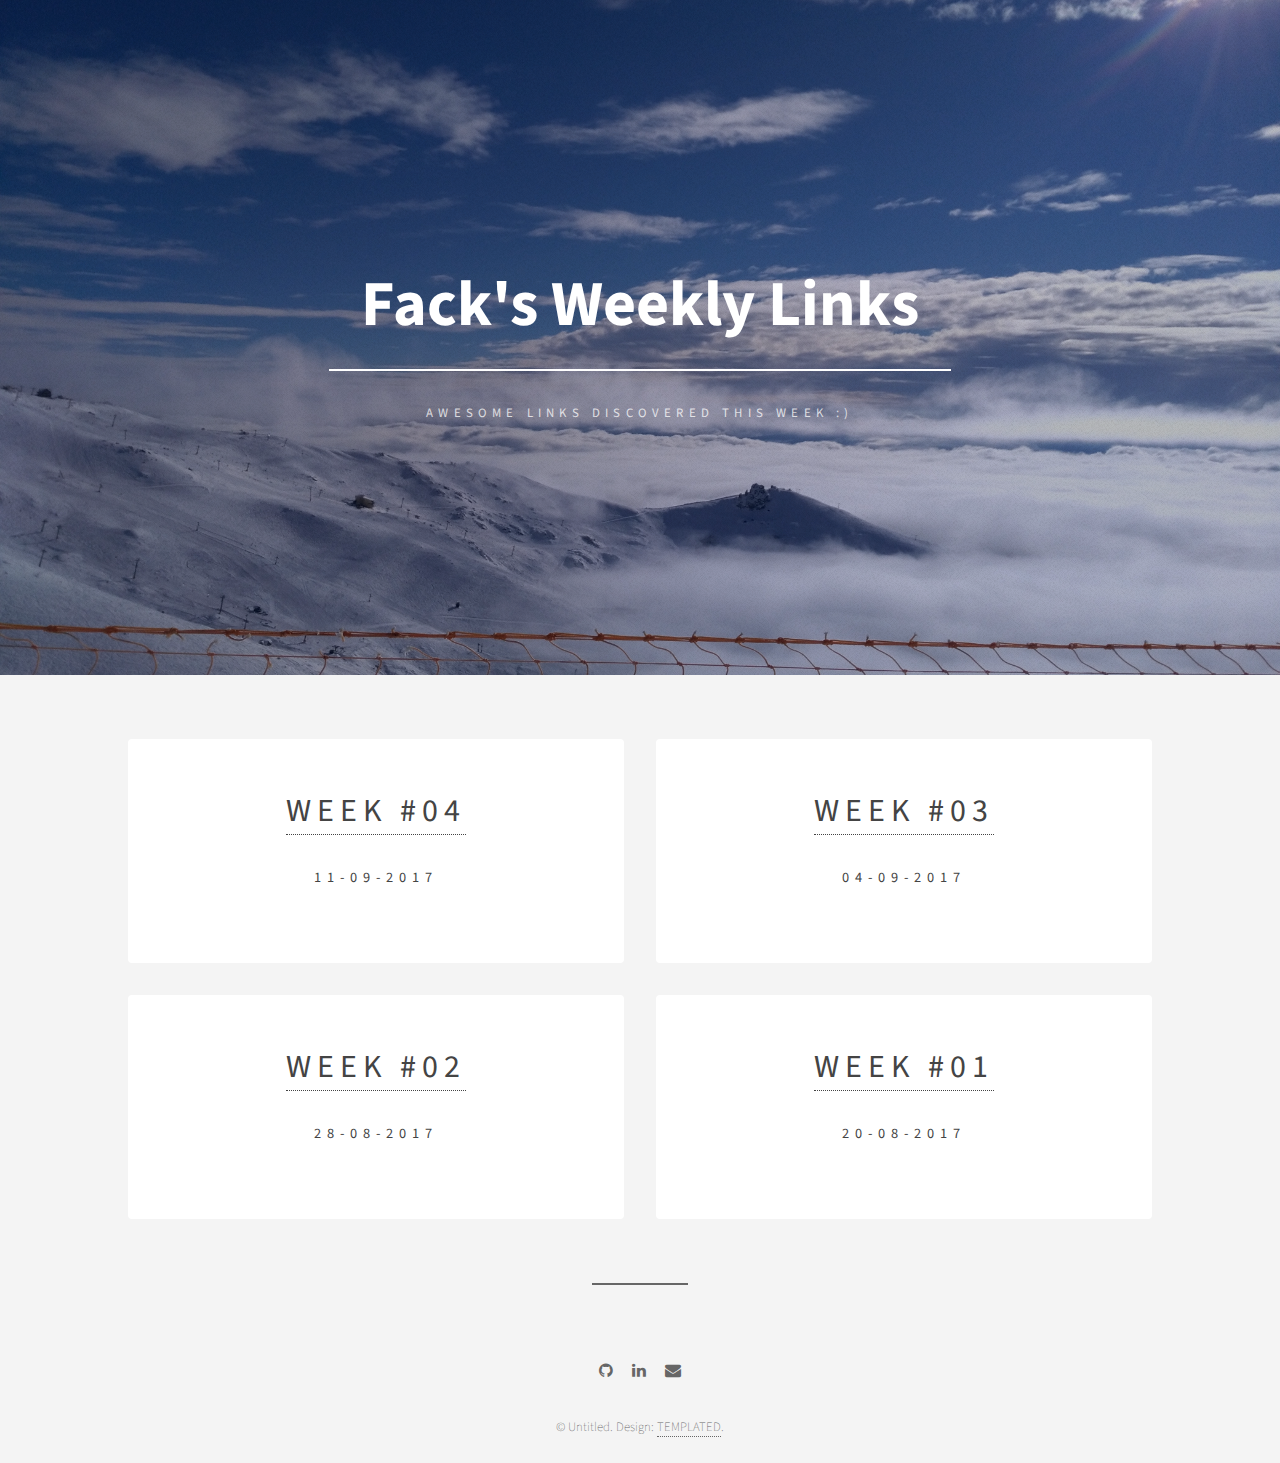
==== commit 5cc74550: "Add week 04" ====
--- a/index.html
+++ b/index.html
@@ -24,6 +24,10 @@
     <div id="wrapper">
       <!-- Items -->
       <section class="main items">
+        <article class="item">
+          <h1><a href="./weeks/04.html">Week #04</a></h1>
+          <h5>11-09-2017</h2>
+        </article>
         <article class="item">
           <h1><a href="./weeks/03.html">Week #03</a></h1>
           <h5>04-09-2017</h2>
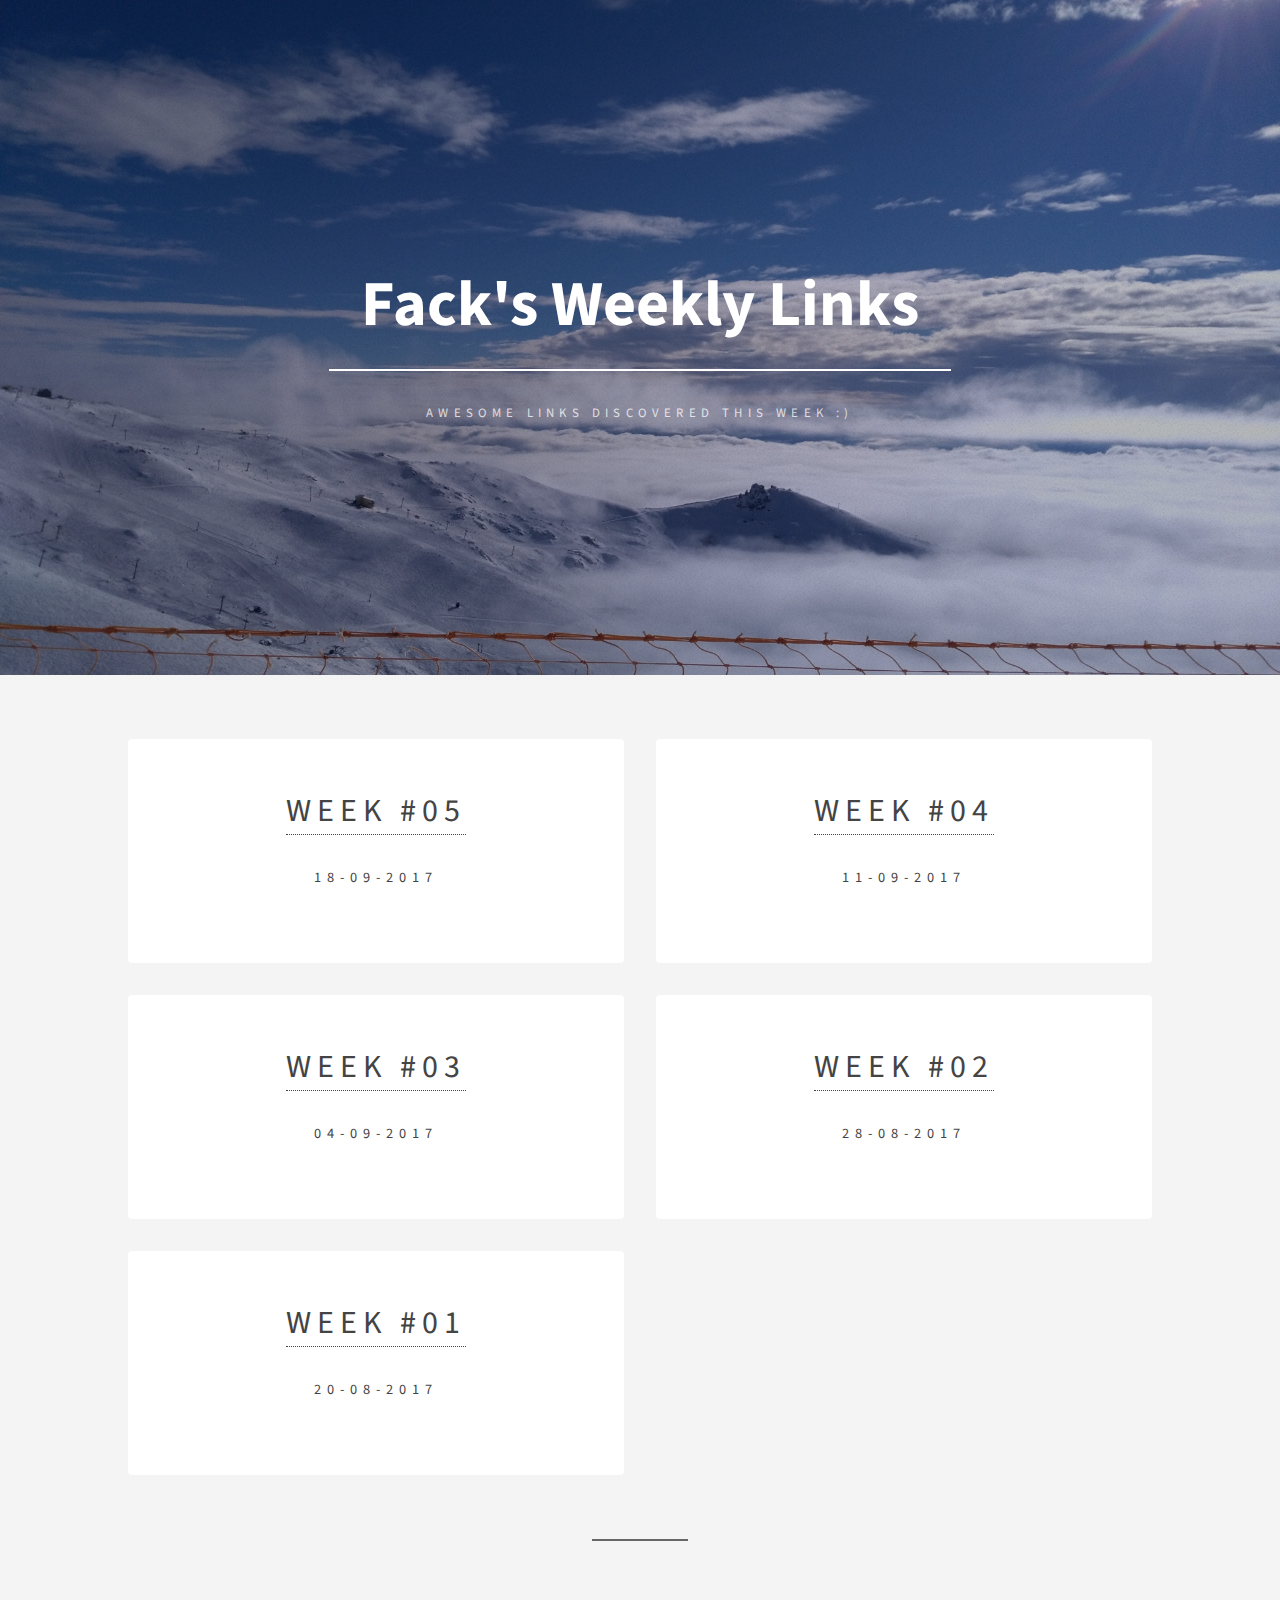
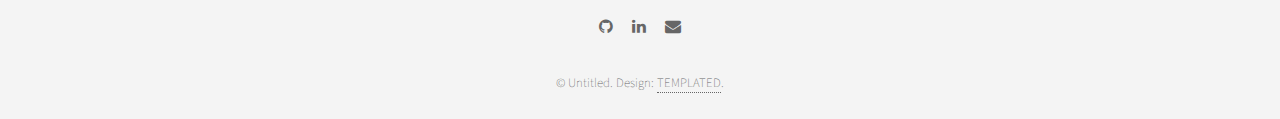
==== commit 0fe3b21c: "week #05 upload" ====
--- a/index.html
+++ b/index.html
@@ -24,6 +24,10 @@
     <div id="wrapper">
       <!-- Items -->
       <section class="main items">
+        <article class="item">
+          <h1><a href="./weeks/05.html">Week #05</a></h1>
+          <h5>18-09-2017</h2>
+        </article>
         <article class="item">
           <h1><a href="./weeks/04.html">Week #04</a></h1>
           <h5>11-09-2017</h2>
